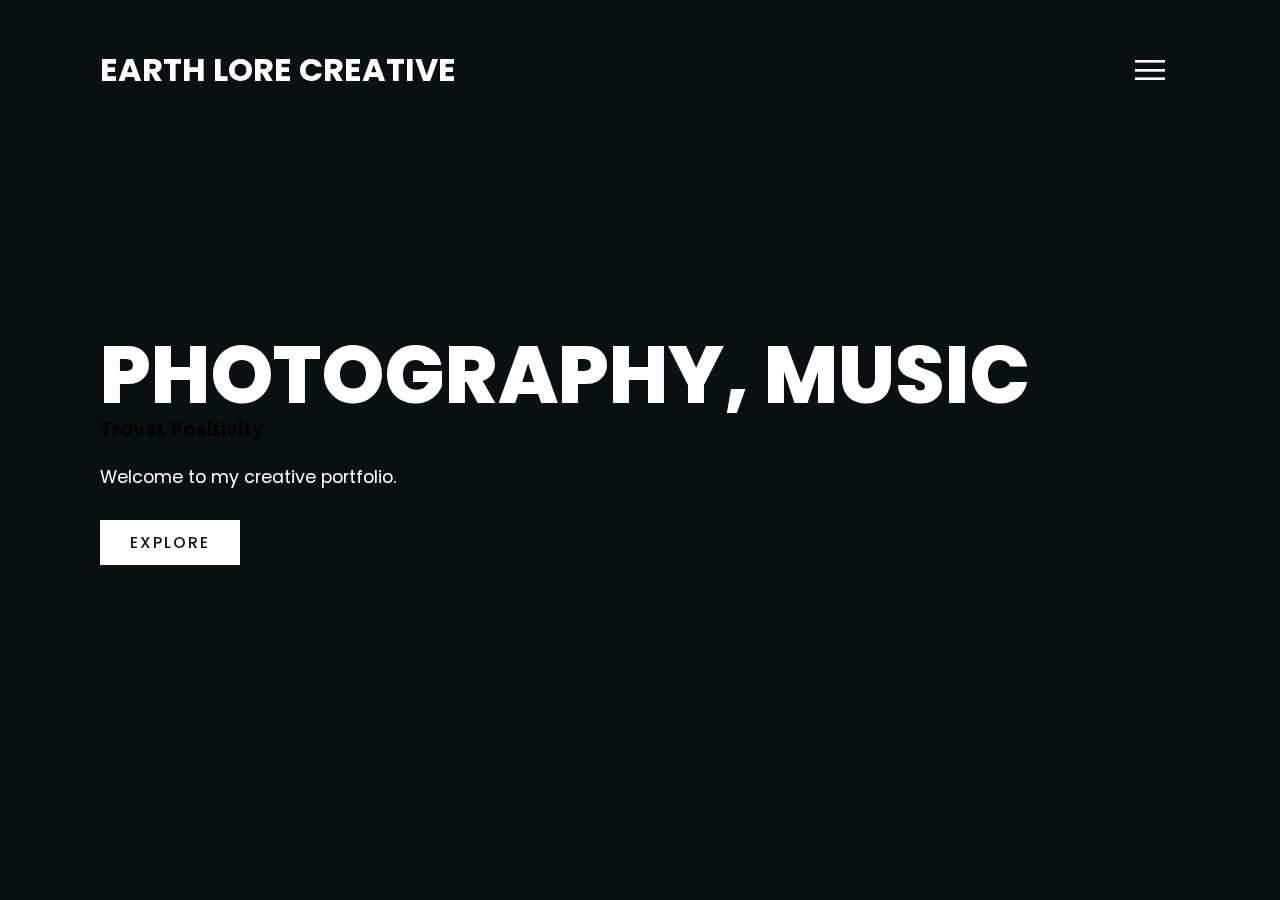
==== index.html @ 0bbb4f37 "Some tweaks." ====
<!DOCTYPE html>
<html lang="en" dir="ltr">
  <head>
    <meta charset="utf-8">
    <link rel="stylesheet" href="css/style.css">
    <title>Earth Lore Creative | Home</title>
  </head>

  <body>

    <section class="showcase">

      <header>
        <h1 class="logo"><a href="index.html">Earth Lore Creative</a></h1>
        <div class="toggle"></div>
      </header>

      <video src="../videos/Cliffs of Moher - Healer.mp4" muted loop autoplay></video>
      <div class="overlay"></div>
      <div class="text">
        <h2>Photography, Music</h2>
        <h3>Travel, Positivity</h3>
        <p>Welcome to my creative portfolio.</p>
        <a href="center.html">Explore</a>
      </div>

    </section>

    <nav class="menu">
      <ul>
        <li><a href="#">Home</a></li>
        <li><a href="#">Photograpy</a></li>
        <li><a href="https://soundcloud.com/earthlore" target="_blank">Music</a></li>
        <li><a href="#">Stories</a></li>
        <li><a href="#">Contact</a></li>
      </ul>
    </nav>

    <script type="text/javascript" src="script.js"></script>
  </body>
</html>
---- css/style.css ----
@import url('https://fonts.googleapis.com/css?family=Poppins:200,300,400,500,600,700,800,900&display=swap');

* {
  margin: 0;
  padding: 0;
  box-sizing: border-box;
  font-family: 'Poppins', sans-serif;
}

header {
  position: absolute;
  top: 0;
  left: 0;
  width: 100%;
  padding: 40px 100px;
  z-index: 1000;
  display: flex;
  justify-content: space-between;
  align-items: center;
}

header h1 a {
  color: white;
}

header .logo {
  font-size: 2em;
  text-transform: uppercase;
  cursor: pointer;
}

header .logo a {
  text-decoration: none;
}

.toggle {
  position: relative;
  width: 60px;
  height: 60px;
  background: url(../assets/icons/menu.png);
  background-repeat: no-repeat;
  background-size: 30px;
  background-position: center;
  cursor: pointer;
}

.toggle.active {
  background: url(../assets/icons/close.png);
  background-repeat: no-repeat;
  background-size: 25px;
  background-position: center;
  cursor: pointer;
}

.showcase {
  position: absolute;
  right: 0;
  width: 100%;
  min-height: 100vh;
  padding: 100px;
  display: flex;
  justify-content: space-between;
  align-items: center;
  background: #111;
  transition: 0.5s;
  z-index: 2;
}

.showcase.active {
  right: 300px;
}

.showcase video {
  position: absolute;
  top: 0;
  left: 0;
  width: 100%;
  height: 100%;
  object-fit: cover;
  opacity: 0.8;
}

.overlay {
  position: absolute;
  top: 0;
  left: 0;
  width: 100%;
  height: 100%;
  background: #437186;
  mix-blend-mode: overlay;
}

.text {
  position: relative;
  z-index: 10;
}

.text h2 {
  font-size: 5em;
  font-weight: 800;
  color: #fff;
  line-height: 1em;
  text-transform: uppercase;
}

.text p {
  font-size: 1.1em;
  color: #fff;
  margin: 20px 0;
  font-weight: 400;
  max-width: 700px;
}

.text a {
  display: inline-block;
  font-size: 1em;
  background: #fff;
  padding: 10px 30px;
  text-transform: uppercase;
  text-decoration: none;
  font-weight: 500;
  margin-top: 10px;
  color: #111;
  cursor: pointer;
  letter-spacing: 2px;
  transition: 0.2s;
}

.text a:hover {
  letter-spacing: 6px;
}

.social {
  position: absolute;
  z-index: 10;
  bottom: 20px;
  display: flex;
  justify-content: center;
  align-items: center;
}

.social li
{
  list-style: none;
}
.social li a
{
  display: inline-block;
  margin-right: 20px;
  filter: invert(1);
  transform: scale(0.5);
  transition: 0.5s;
}
.social li a:hover
{
  transform: scale(0.5) translateY(-15px);
}

.menu {
  position: absolute;
  top: 0;
  right: 0;
  width: 300px;
  height: 100%;
  display: flex;
  justify-content: center;
  align-items: center;
}

.menu ul {
  position: relative;
}

.menu ul li {
  list-style: none;
}

.menu ul li a {
  text-decoration: none;
  font-size: 24px;
  color: #111;
}

.menu ul li a:hover {
  color: #03a9f4;
}

@media (max-width: 991px) {
  .showcase, .showcase header {
    padding: 40px;
  }

  .text h2 {
    font-size: 3em;
  }

  .text h3 {
    font-size: 2em;
  }
}
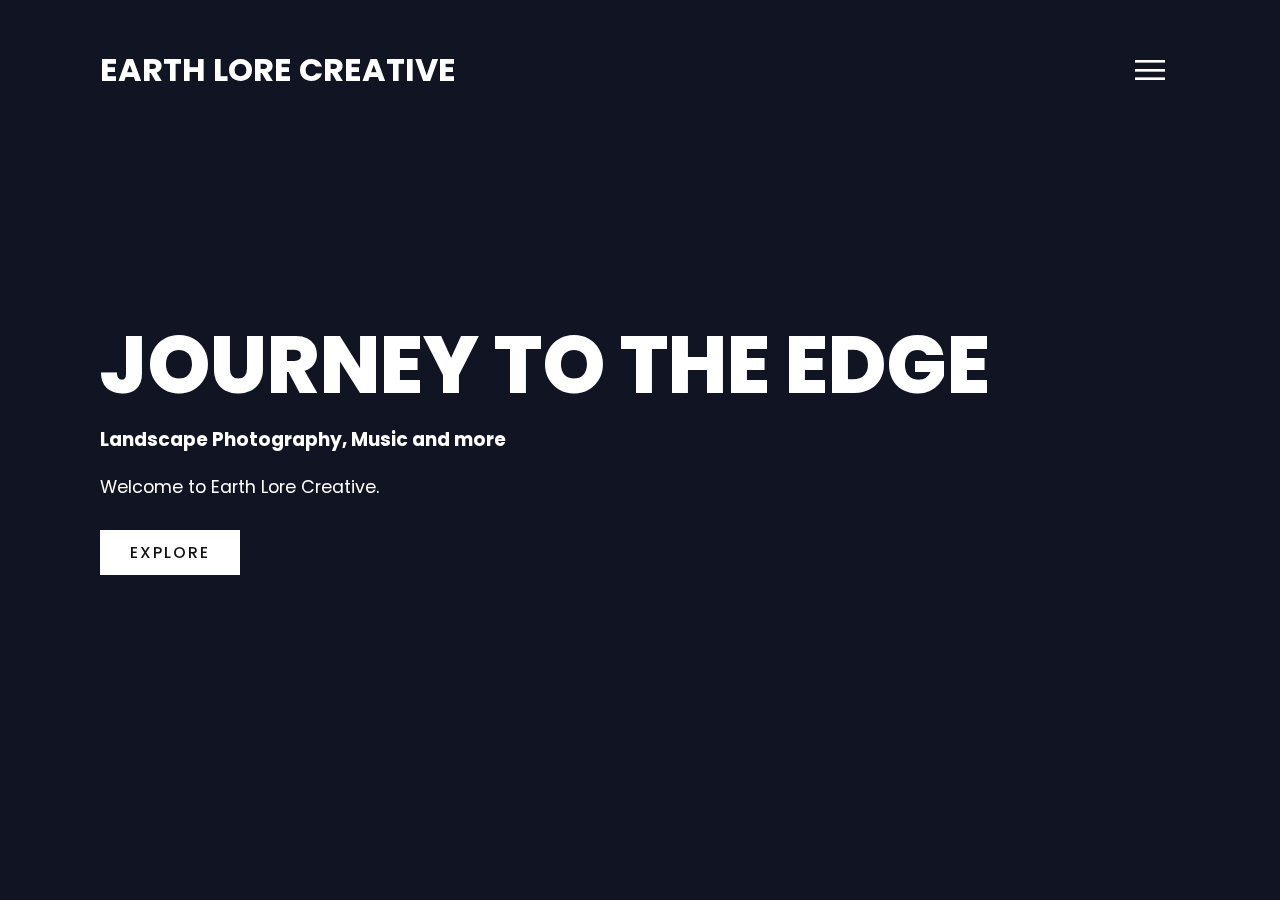
==== commit 532cbf88: "changed background video and text wording" ====
--- a/index.html
+++ b/index.html
@@ -15,12 +15,12 @@
         <div class="toggle"></div>
       </header>
 
-      <video src="../videos/Cliffs of Moher - Healer.mp4" muted loop autoplay></video>
+      <video src="../videos/bg3.mp4" muted loop autoplay></video>
       <div class="overlay"></div>
       <div class="text">
-        <h2>Photography, Music</h2>
-        <h3>Travel, Positivity</h3>
-        <p>Welcome to my creative portfolio.</p>
+        <h2>Journey to the Edge</h2>
+        <h3>Landscape Photography, Music and more</h3>
+        <p>Welcome to Earth Lore Creative.</p>
         <a href="center.html">Explore</a>
       </div>
 
@@ -29,13 +29,15 @@
     <nav class="menu">
       <ul>
         <li><a href="#">Home</a></li>
-        <li><a href="#">Photograpy</a></li>
+        <li><a href="about.html">About Me</a></li>
+        <li><a href="photos.html">Photography</a></li>
         <li><a href="https://soundcloud.com/earthlore" target="_blank">Music</a></li>
         <li><a href="#">Stories</a></li>
         <li><a href="#">Contact</a></li>
       </ul>
     </nav>
 
+
     <script type="text/javascript" src="script.js"></script>
   </body>
 </html>
--- a/css/style.css
+++ b/css/style.css
@@ -21,6 +21,11 @@
 
 header h1 a {
   color: white;
+}
+
+header h1 a:hover {
+  transition: 0.2s;
+  color: #b665ff;
 }
 
 header .logo {
@@ -86,7 +91,7 @@
   left: 0;
   width: 100%;
   height: 100%;
-  background: #437186;
+  background: #8094fd;
   mix-blend-mode: overlay;
 }
 
@@ -101,6 +106,11 @@
   color: #fff;
   line-height: 1em;
   text-transform: uppercase;
+}
+
+.text h3 {
+  padding-top: 20px;
+  color: #fff;
 }
 
 .text p {
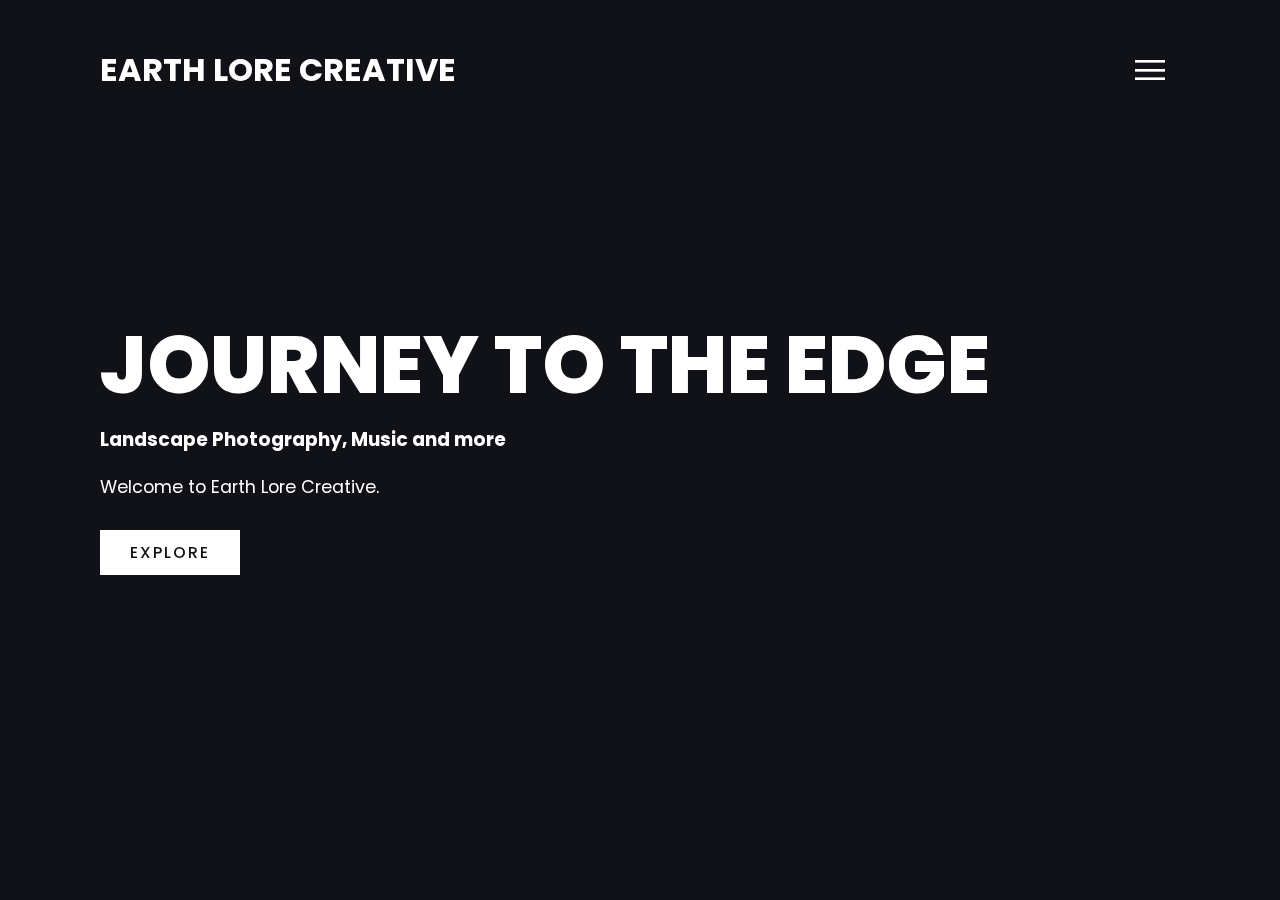
==== commit be506bc3: "Changed file names from center to explore and changed menu paths" ====
--- a/index.html
+++ b/index.html
@@ -21,7 +21,7 @@
         <h2>Journey to the Edge</h2>
         <h3>Landscape Photography, Music and more</h3>
         <p>Welcome to Earth Lore Creative.</p>
-        <a href="center.html">Explore</a>
+        <a href="explore.html">Explore</a>
       </div>
 
     </section>
--- a/css/style.css
+++ b/css/style.css
@@ -91,7 +91,7 @@
   left: 0;
   width: 100%;
   height: 100%;
-  background: #8094fd;
+  background: #7a81a7;
   mix-blend-mode: overlay;
 }
 
